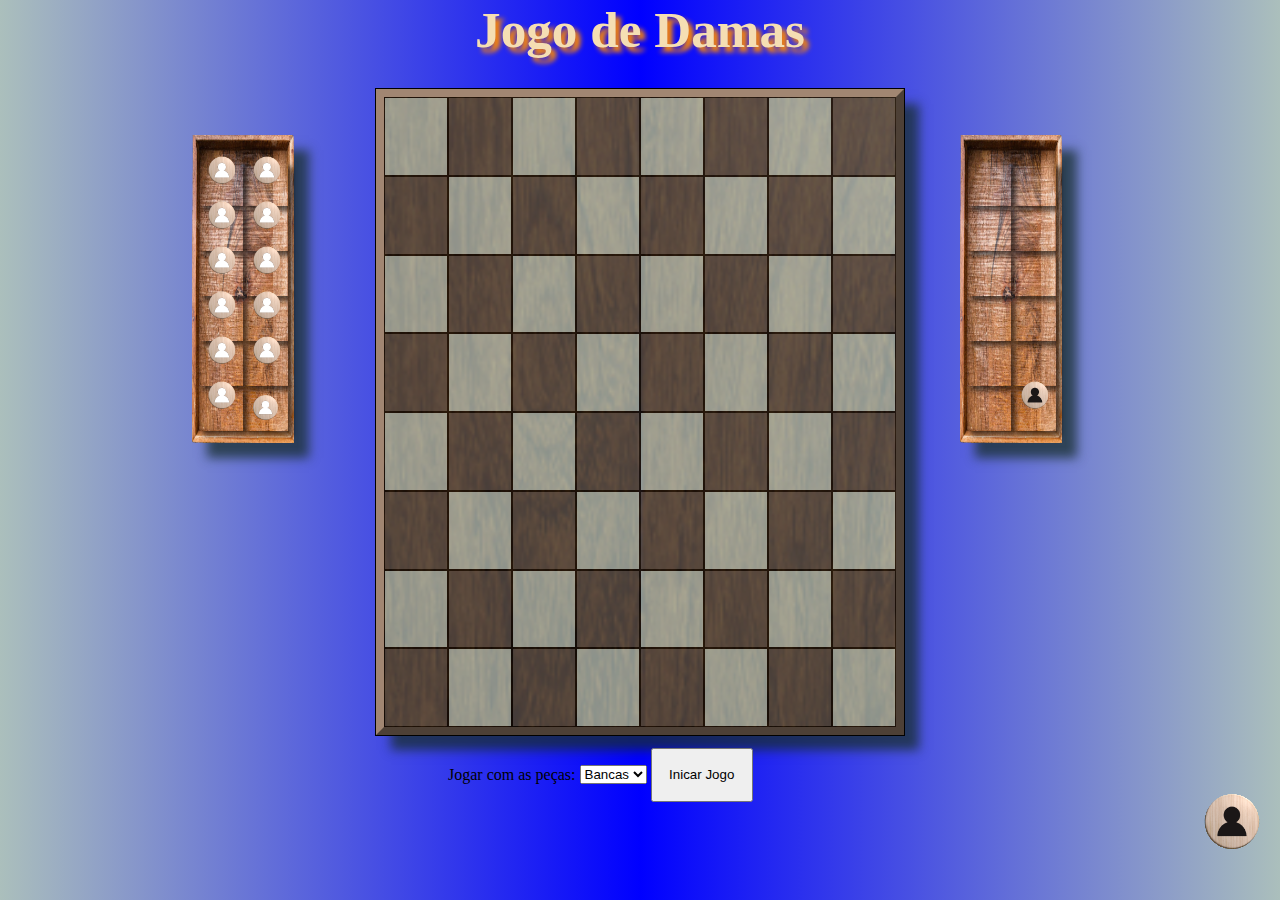
==== index.html @ 4416ec00 "Initial commit" ====
<!DOCTYPE html>
<html lang="pt-BR">
<head>
    <meta charset="UTF-8">
    <meta name="viewport" content="width=device-width, initial-scale=1.0">
    <title>Dama</title>
    <link rel="stylesheet" href="style_dama.css">
</head>
<body id="corpoPagina">
    <h1>Jogo de Damas</h1>
    
    <div id="areaJogo">
        <div id="cxPcsBranca" class="caixaPecas"></div>
        <div id="tabuleiro"></div>
        <div id="cxPcsPreta" class="caixaPecas"> </div>
    </div>
    <form action="" id="formIniciarJogo">
        <label for="corPecaSelec">Jogar com as peças:</label>
        <select name="corPecaSelec" id="corSelecinada">
            <option value="Bancas">Bancas</option>
            <option value="Pretas">Pretas</option>
        </select>        
        <button type="button" id="btnInicar">Inicar Jogo</button>
    </form>

    <script src="scripts/jogo_dama.js"></script>
</body>
</html>
---- style_dama.css ----
*{
    margin: 0px;
    padding: 0px;
}
body{
    background-image: linear-gradient(90deg,rgb(171, 191, 188), blue, rgb(171, 191, 188));
}
h1{
    font-weight: bolder;
    font-size: 4vw;
    text-align: center;
    color: wheat;
    text-shadow: 5px 5px 5px rgb(255, 136, 0);
    margin-bottom: 30px;
}
#areaJogo{
    width: 100vw;
    /* display: grid;
    grid-template-columns: 10vw 80vw 10vw; */
}
.pecasBranca,.pecasPreta{
    content: "";
    position: absolute;
    width: 4.5vw;
    height: 4.5vw;
    background-size: 100%;
    border-radius: 45%;
    background-repeat: no-repeat;
    /* box-shadow: 5px 5px 5ch rgba(0, 0, 0, 0.5); */
}
.pecasBranca{
    background-image: url('images/pecaBranca.png');
    top: 88%;
    left:1%
}
.pecasPreta{
    background-image: url('images/pecaPreta.png');
    top: 88%;
    left: 94%;
}
.caixaPecas{
    content: "";
    position: absolute;
    width:7%;
    height: 30%;
    display: grid;
    grid-template-columns: auto auto;
    background-image: url('images/CaixaMadeira.png');
    background-repeat: no-repeat;
    background-size: 100% 100%;
    box-shadow: 15px 15px 10px rgba(23, 46, 44, 0.739);
    padding-top: 2%;
    padding-bottom: 1%;
    padding-left: .5%;
    padding-right: .5%;
}
#cxPcsBranca{
    top: 15%;
    left: 15%;  
}
#cxPcsPreta{
    top: 15%;
    left: 75%;  
}
#tabuleiro{
    margin: auto;
    display: grid;
    grid-template-columns: auto auto auto auto auto auto auto auto;
    width: 40%;
    height: 70vh;
    border-style: outset;
    border-width: 8px;
    border-color:rgb(161, 134, 114);
    background-image:url('images/sucupira.jpg') ;
    background-repeat: no-repeat;
    background-size: 100% 100%;
    /* border-image-source: url('images/sucupira.jpg');
    border-image-slice:10 ; */
    outline-style: solid;
    outline-width: 1px;
    outline-color: black;
    box-shadow: 15px 15px 10px rgba(23, 46, 44, 0.739);
}
#formIniciarJogo{
    width: 30vw;
    display: block;
    margin: auto;
    margin-top: 1vw;

}
#btnInicar{
    width: 8vw;
    height: 6vh;
}
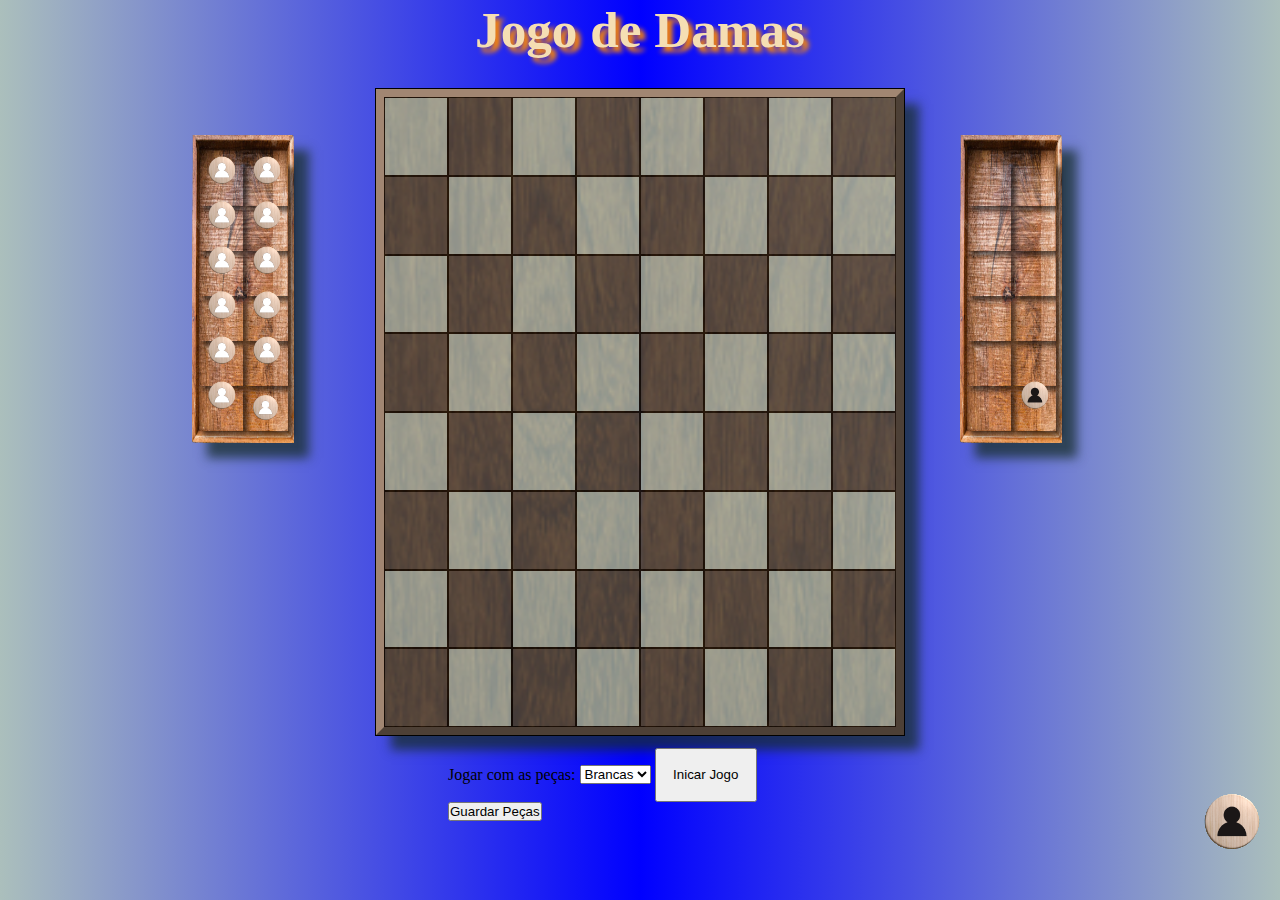
==== commit 12abc961: "#Atualizaçao InicarJogo e Botao guardar pecas" ====
--- a/index.html
+++ b/index.html
@@ -17,10 +17,11 @@
     <form action="" id="formIniciarJogo">
         <label for="corPecaSelec">Jogar com as peças:</label>
         <select name="corPecaSelec" id="corSelecinada">
-            <option value="Bancas">Bancas</option>
-            <option value="Pretas">Pretas</option>
+            <option value="Branca">Brancas</option>
+            <option value="Preta">Pretas</option>
         </select>        
         <button type="button" id="btnInicar">Inicar Jogo</button>
+        <button type="button" id="btnGuardarPecas">Guardar Peças</button>
     </form>
 
     <script src="scripts/jogo_dama.js"></script>
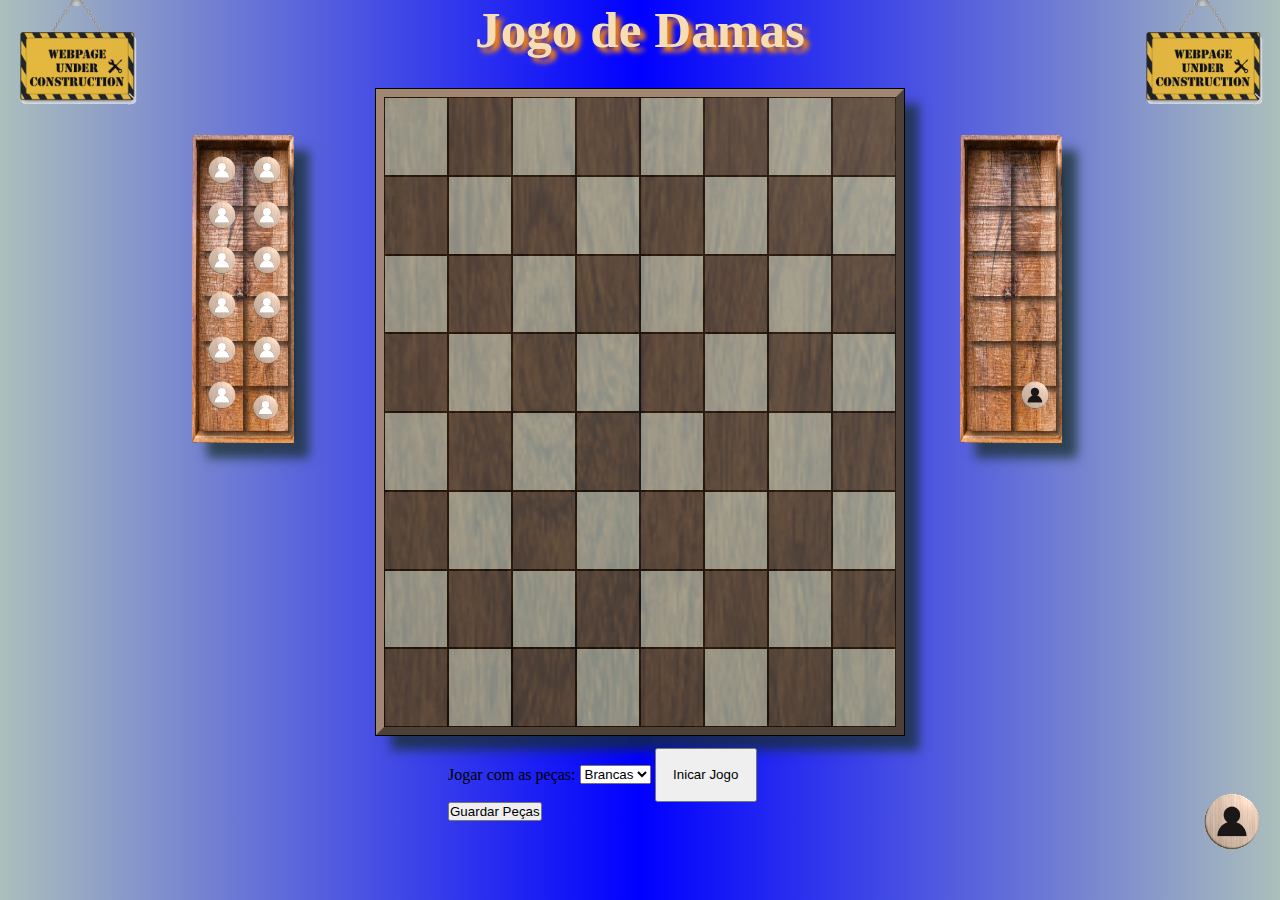
==== commit 58373503: "Placa de Under Construction" ====
--- a/index.html
+++ b/index.html
@@ -9,11 +9,14 @@
 <body id="corpoPagina">
     <h1>Jogo de Damas</h1>
     
+    <img src="images/underConstruction.png" alt="" id="under1" class="underConstruction">
+    <img src="images/underConstruction.png" alt="" id="under2" class="underConstruction">
     <div id="areaJogo">
         <div id="cxPcsBranca" class="caixaPecas"></div>
         <div id="tabuleiro"></div>
         <div id="cxPcsPreta" class="caixaPecas"> </div>
     </div>
+    
     <form action="" id="formIniciarJogo">
         <label for="corPecaSelec">Jogar com as peças:</label>
         <select name="corPecaSelec" id="corSelecinada">
--- a/style_dama.css
+++ b/style_dama.css
@@ -12,6 +12,20 @@
     color: wheat;
     text-shadow: 5px 5px 5px rgb(255, 136, 0);
     margin-bottom: 30px;
+}
+.underConstruction{
+    width: 10vw;
+    position: absolute;
+    opacity: 0.9;
+    z-index: 1;
+}
+#under1{
+    top: -1vh;
+    left: 1vw;
+}
+#under2{
+    top: -1vh;
+    left: 89vw;
 }
 #areaJogo{
     width: 100vw;
@@ -86,7 +100,6 @@
     display: block;
     margin: auto;
     margin-top: 1vw;
-
 }
 #btnInicar{
     width: 8vw;
